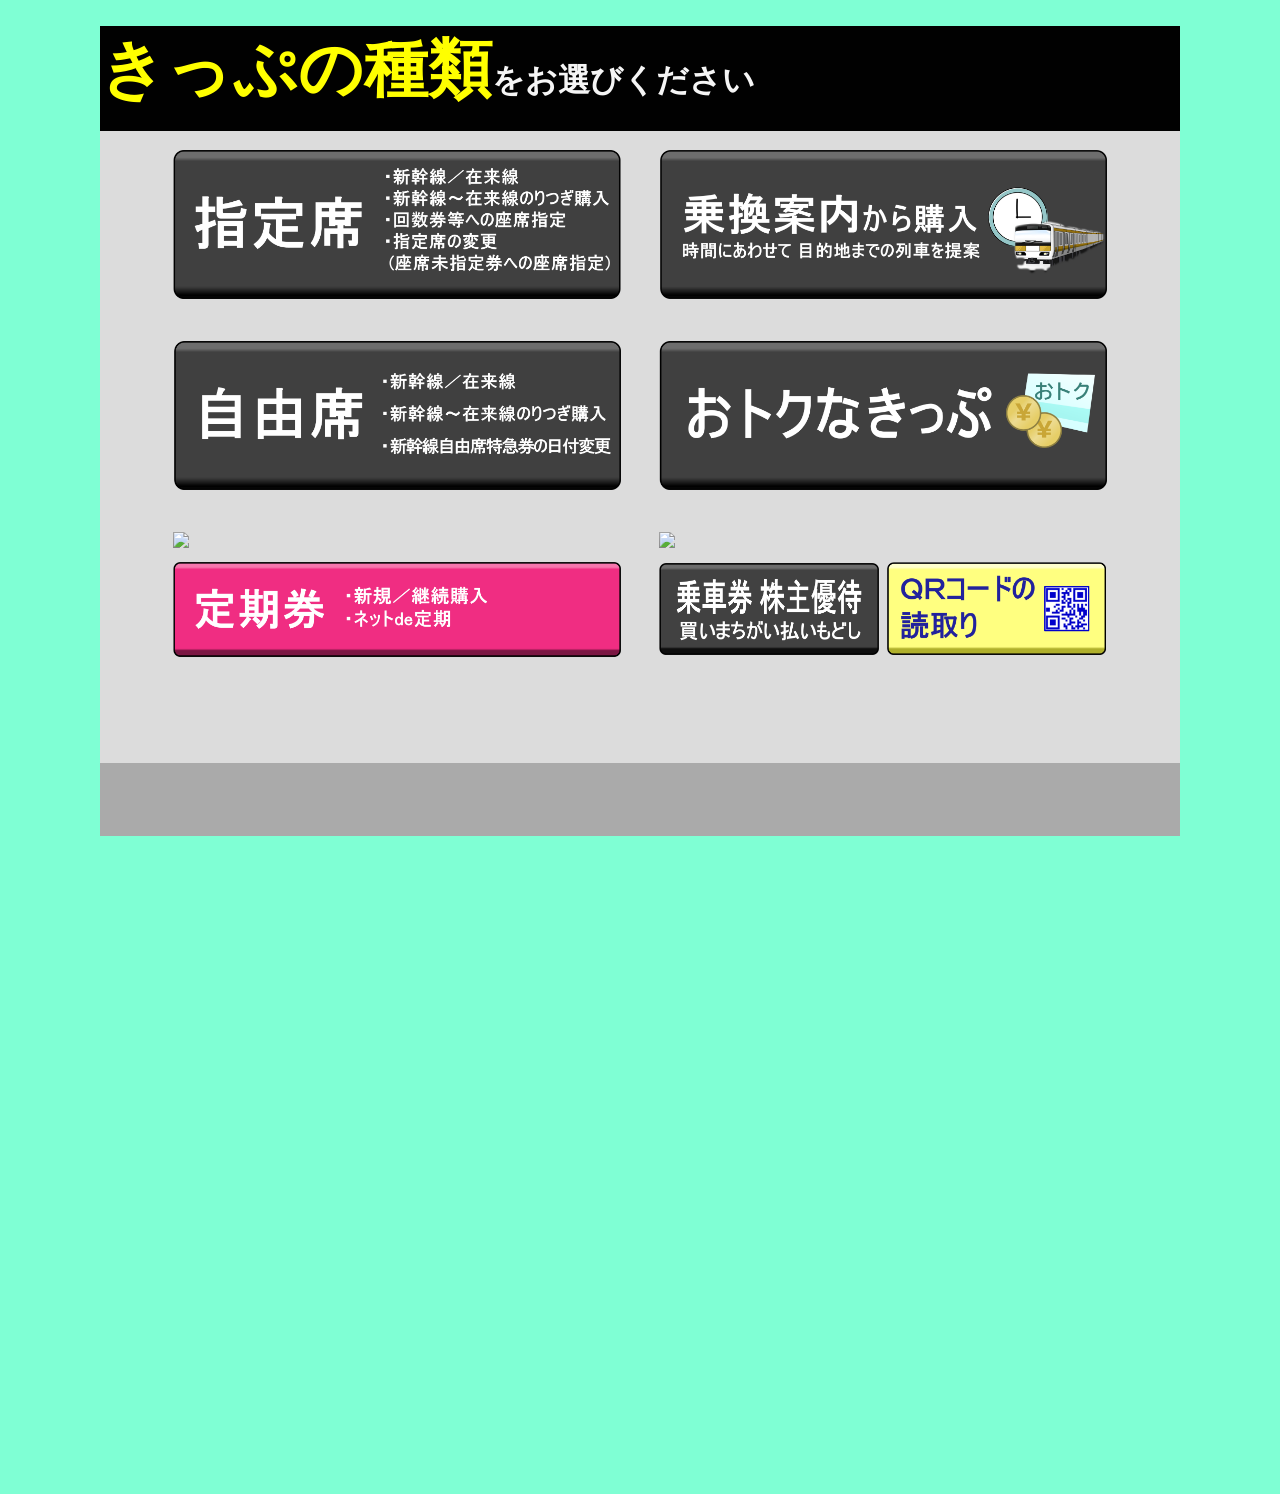
==== index.html @ 3fd07e2d "Add files via upload" ====
<!DOCTYPE html>
<html lang="en">
<head>
    <meta charset="UTF-8">
    <meta name="viewport" content="width=device-width, initial-scale=1.0">
    <title>TOROpassの発売機</title>
    <script src="/script.js"></script>
    <link rel="stylesheet" href="/style.css">
</head>
<body>
    <div class="display" id="disp">
        <div class="title">
            <div class="text">
                <h1><span>きっぷの種類</span>をお選びください</h1>
            </div>
        </div>
        <div class="main">
        <div class="select">
            <div class="sctbox_x">
                <a href="/"><img src="/images/top_reserved.png"></a>
            </div>
            <div class="sctbox_x">
                <a href="/transfar.html"><img src="/images/top_transfarsearch.png"></a>
            </div>
            <div class="sctbox_x">
                <a href=""><img src="/images/top_nonreserved.png"></a>
            </div>
            <div class="sctbox_x">
                <a href="/greatvalue/greatvalue.html"><img src="/images/top_greatvalue.png"></a>
            </div>
            <div class="sctbox_y">
                <a href=""><img src="/images/top_internetreserve.png"></a>
            </div>
            <div class="sctbox_y">
                <a href=""><img src="/images/top_otonaclub.png"></a>
            </div>
            <div class="sctbox_y">
                <a href="/commuter/passtype.html"><img src="/images/top_commuterpass.png" style="margin-top: -4%;"></a>
            </div>
            <div class="sctbox_z">
                <a href=""><img src="/images/top_payback.png" style="margin-top: -4%;"></a>
                <a href=""><img src="/images/top_scanQR.png" style="margin-top: -4%; margin-left: 1%;"></a>
            </div>
        </div>
        </div>
        <div class="under">
        </div>
    </div>
</body>
</html>
---- style.css ----
body{
    margin: 0px;
    padding: 0px;
    height: 100vh;
    width: 100%;
    background-color: aquamarine;
    color: whitesmoke;
    font-family: 'Segoe UI', Tahoma, Geneva, Verdana, sans-serif;
    font-size: 15px;
    white-space: nowrap;
	text-overflow: ellipsis;
	overflow: hidden;
}
h1{
    margin:auto;
}
img{
    margin: auto;
}
.display{
    margin:auto;
    margin-top: 2%;
    max-height: 90%;
    aspect-ratio: 4/3; 
}

.text{
    font-size: clamp(5pt,1.8vw,12pt);
}
.text h2{
    margin: 0;
}
.title{
    background-color: rgb(1,1,1);
    height: 13%;
    font-size: 1rem;
}

.title span{
    color: yellow;
    font-size: 5vw;
    font-style: bold;
}

.main{
    background-color: rgb(220,220,220);
    position: relative;
    height: 78%;
}

.select{
    height: auto;
    display: flex;
    flex-wrap: wrap;
    width: 90%;
    margin:auto;
}
.select2{
    height: auto;
    display: flex;
    flex-wrap: wrap;
    width: 90%;
    margin:auto;
    position: absolute;
    top: 50%;
    left: 50%;
    transform: translate(-50%, -50%);
}
.select3{
    height: auto;
    flex-wrap: wrap;
    width: 90%;
    margin-left:22.5%;
    position: absolute;
    top: 50%;
    left: 50%;
    transform: translate(-50%, -50%);
}
.pagecontrol{
    height: 10%;
    text-align: center;
    flex-wrap: wrap;
    width: 100%;
}
.pagecontrol img{
    height: 100%;
    margin: 0;
    margin-left:2%;
    margin-right:2%;
}
.sctbox_a{
    height: 5%;
    margin: .16%;
    width: 33%;
}
.sctbox_a img{
    width: 100%;
    margin: 0;
}
.sctbox_b {
    height: 20%;
    aspect-ratio: 10/3;
    background-color: rgb(65,65,65);
    border-radius: 10px;
    margin:2%;
    border: 3px solid black;
    font-size: 1.7em;
}

.sctbox_b#home_reserve{
    background-color: blue;
    font-size: 1em;
}

.sctbox_b#home_search{
    font-size: 1em;
}

.sctbox_b h1{
    text-align: left;
}

.sctbox_c{
    height: 10%;
    aspect-ratio: 20/3;
    background-color: rgb(65,65,65);
    border-radius: 10px;
    border: 3px solid black;
    font-size: .9em;
    margin:2%;
    text-align: center;
}
.sctbox_c#home_commuter{
    background-color: magenta;
}
.sctbox_x{
    height: 10%;
    aspect-ratio: 10/3;
    margin:2%;
    width: 46%;
}
.sctbox_x img{
    width: 100%;
    margin: 0;
}
.sctbox_y{
    height: 5%;
    margin:2%;
    margin-bottom: 1%;
    width: 46%;
}
.sctbox_y img{
    width: 100%;
    margin: 0;
}
.sctbox_z{
    height: 15%;
    aspect-ratio: 5/10;
    margin:2%;
    width: 46%;
}
.sctbox_z img{
    height: auto;
    width: 49%;
    margin: 0;
}
.under{
    background-color: rgb(170,170,170);
    height: 9%;
}
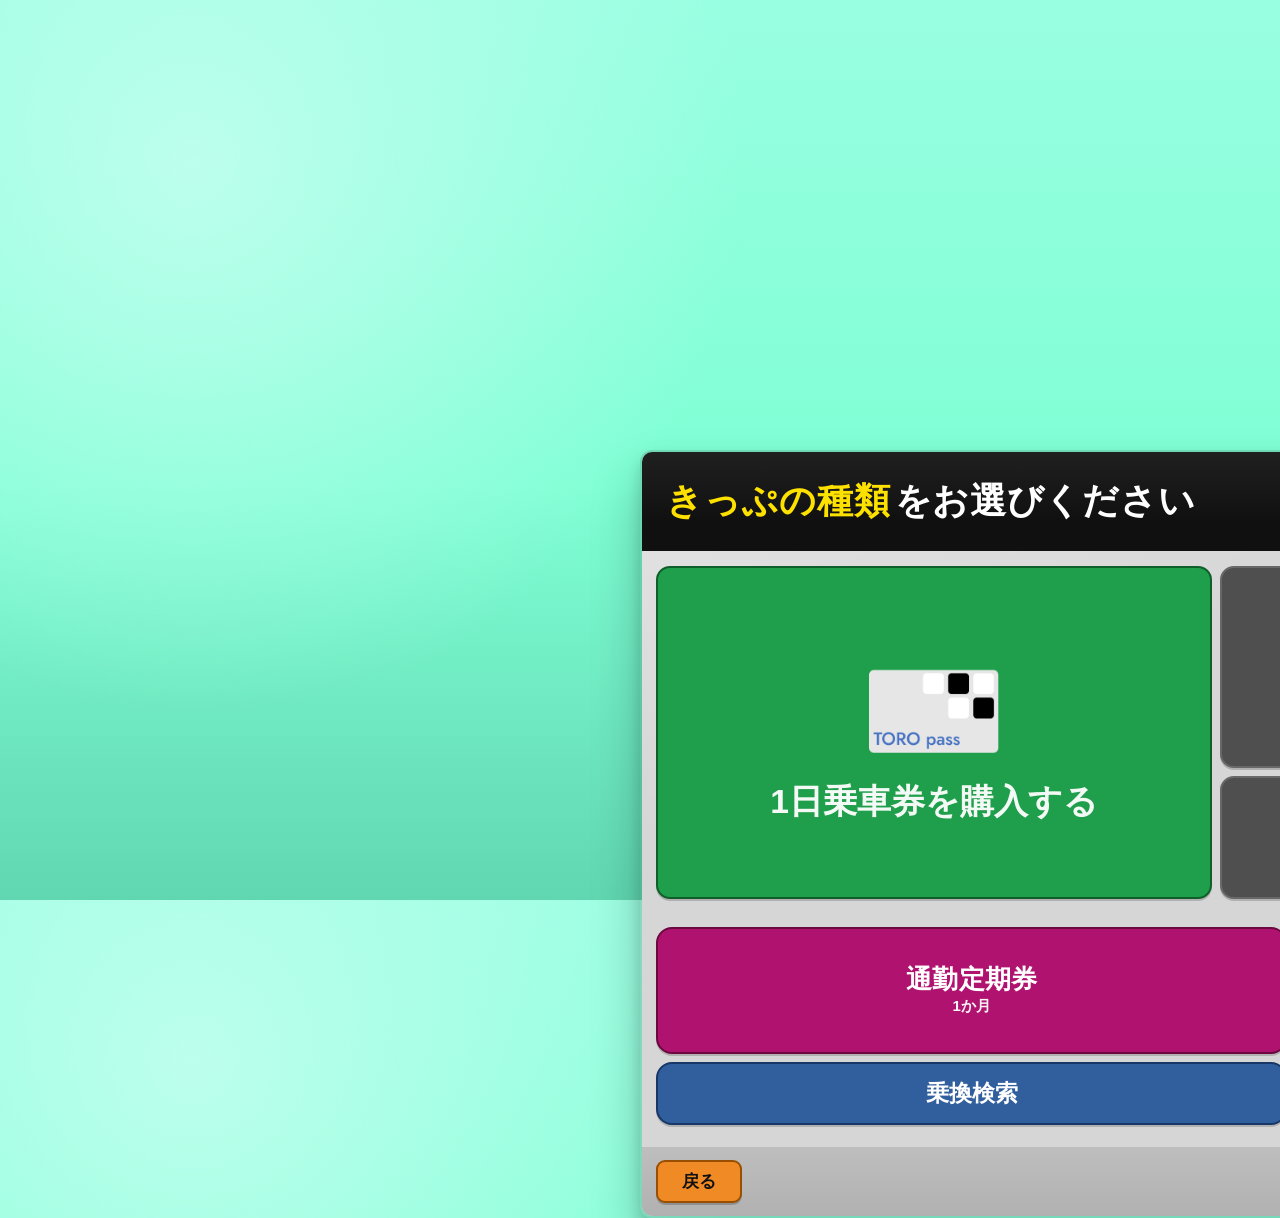
==== commit 0e7886b1: "UIリニューアル" ====
--- a/index.html
+++ b/index.html
@@ -1,50 +1,1068 @@
 <!DOCTYPE html>
-<html lang="en">
+<html lang="ja">
 <head>
-    <meta charset="UTF-8">
-    <meta name="viewport" content="width=device-width, initial-scale=1.0">
-    <title>TOROpassの発売機</title>
-    <script src="/script.js"></script>
-    <link rel="stylesheet" href="/style.css">
+<meta charset="UTF-8">
+<meta name="viewport" content="width=device-width, initial-scale=1.0">
+<title>TOROpassの券売機</title>
+
+<style>
+:root {
+    --bg-top: #99ffe1;
+    --bg-mid: #7fffd4;
+    --bg-bottom: #61d7b1;
+    --machine-shadow: rgba(13, 46, 37, 0.28);
+    --header-main: #101010;
+    --panel-main: #d6d6d6;
+    --panel-sub: #b1b1b1;
+    --accent: #ffe100;
+    --btn-main: #4f4f4f;
+    --btn-hover: #646464;
+    --btn-border: #1a1a1a;
+}
+
+* {
+    box-sizing: border-box;
+    font-family: "Yu Gothic UI", "Meiryo", sans-serif;
+}
+
+body {
+    margin: 0;
+    min-height: 100vh;
+    display: flex;
+    align-items: center;
+    justify-content: center;
+    --ui-scale: min(1, calc((100vw - 8px) / 1024px), calc((100dvh - 8px) / 768px));
+    padding: 0;
+    overflow: hidden;
+    background:
+        radial-gradient(circle at 15% 18%, #bcffec 0%, transparent 42%),
+        linear-gradient(180deg, var(--bg-top) 0%, var(--bg-mid) 54%, var(--bg-bottom) 100%);
+    color: #f5f5f5;
+}
+
+.screen-scaler {
+    width: calc(1024px * var(--ui-scale));
+    height: calc(768px * var(--ui-scale));
+    position: relative;
+}
+
+/* 券売機の表示領域 */
+.display {
+    width: 1024px;
+    height: 768px;
+    position: absolute;
+    left: 0;
+    top: 0;
+    display: flex;
+    flex-direction: column;
+    container-type: size;
+    transform: scale(var(--ui-scale));
+    transform-origin: top left;
+    border-radius: 12px;
+    overflow: hidden;
+    border: 2px solid rgba(0, 0, 0, 0.15);
+    box-shadow:
+        0 28px 48px var(--machine-shadow),
+        0 8px 14px rgba(0, 0, 0, 0.14);
+}
+
+/* ヘッダ */
+.header {
+    background: linear-gradient(180deg, #202020 0%, var(--header-main) 70%);
+    color: #fff;
+    padding: 16px 24px;
+    min-height: 13%;
+    display: flex;
+    align-items: center;
+}
+
+.header h1 {
+    margin: 0;
+    font-size: clamp(28px, 3.5cqw, 50px);
+    font-weight: 900;
+    letter-spacing: 0.02em;
+    text-wrap: balance;
+}
+
+.header h1 span {
+    color: var(--accent);
+    margin-right: 0.12em;
+}
+
+/* メイン */
+.main {
+    flex: 1;
+    background:
+        linear-gradient(160deg, rgba(255, 255, 255, 0.26) 0%, transparent 30%),
+        var(--panel-main);
+    padding: clamp(10px, 1.4cqw, 18px);
+    color: #fff;
+    overflow: auto;
+}
+
+.main.type-screen {
+    overflow: hidden;
+}
+
+/* ボタン */
+.btn {
+    background: var(--btn-main);
+    border: 2px solid #686868;
+    border-radius: 14px;
+    color: #fff;
+    padding: clamp(10px, 1.1cqw, 16px) clamp(10px, 1.2cqw, 16px);
+    margin-bottom: 10px;
+    font-size: clamp(20px, 2.2cqw, 34px);
+    font-weight: 700;
+    text-align: left;
+    cursor: pointer;
+    width: 100%;
+    box-shadow: 0 2px 0 rgba(0, 0, 0, 0.18);
+    transition: transform 120ms ease, box-shadow 120ms ease, background 120ms ease;
+}
+
+.btn:hover {
+    background: var(--btn-hover);
+    transform: translateY(-1px);
+}
+
+.btn:active {
+    background: #3f3f3f;
+    transform: translateY(3px);
+    box-shadow: 0 2px 0 rgba(0, 0, 0, 0.25);
+}
+
+/* グリッド */
+.grid {
+    display: grid;
+    grid-template-columns: 1fr 1fr;
+    gap: 14px;
+    align-items: stretch;
+}
+
+.grid .btn {
+    margin-bottom: 0;
+    min-height: clamp(56px, 7.6cqw, 110px);
+    display: flex;
+    align-items: center;
+}
+
+.blank-slot {
+    min-height: clamp(56px, 7.6cqw, 110px);
+    border: none;
+    background: transparent;
+    box-shadow: none;
+}
+
+.company-layout {
+    min-height: 100%;
+    display: grid;
+    grid-template-rows: 1fr auto;
+    gap: 12px;
+}
+
+.company-nav {
+    display: flex;
+    justify-content: center;
+    align-items: center;
+    gap: 12px;
+}
+
+.company-page {
+    color: #111;
+}
+
+.type-layout {
+    height: 100%;
+    min-height: 0;
+    display: grid;
+    grid-template-columns: minmax(0, 1.3fr) minmax(0, 1fr);
+    grid-template-rows: minmax(0, 1.08fr) minmax(0, 0.66fr) minmax(0, 0.06fr) minmax(0, 1.06fr);
+    gap: 8px;
+}
+
+.type-screen-wrap {
+    height: 100%;
+    min-height: 0;
+    display: grid;
+    grid-template-rows: 1fr auto;
+    gap: 8px;
+}
+
+.type-btn {
+    margin-bottom: 0;
+    height: 100%;
+    display: flex;
+    flex-direction: column;
+    align-items: center;
+    justify-content: center;
+    text-align: center;
+    line-height: 1.1;
+    white-space: nowrap;
+    padding: 10px 10px;
+    font-size: clamp(23px, 2.4cqw, 36px);
+}
+
+.type-btn .lead {
+    display: block;
+    font-weight: 900;
+    letter-spacing: 0.01em;
+    width: fit-content;
+    max-width: 50%;
+    margin-left: auto;
+    margin-right: auto;
+    white-space: nowrap;
+}
+
+.type-btn .sub {
+    display: block;
+    margin-top: 4px;
+    font-weight: 700;
+    opacity: 0.95;
+    width: fit-content;
+    max-width: 50%;
+    margin-left: auto;
+    margin-right: auto;
+    white-space: nowrap;
+}
+
+.type-main {
+    grid-column: 1 / 2;
+    grid-row: 1 / 3;
+    padding: 12px 14px;
+    flex-direction: column;
+    gap: 8px;
+    background: #1f9f4b;
+    border-color: #0f5f2a;
+}
+
+.type-main .lead {
+    display: block;
+    width: clamp(110px, 12.8cqw, 180px);
+    height: auto;
+    margin: 0;
+    flex-shrink: 0;
+}
+
+.type-main .sub {
+    width: 100%;
+    max-width: none;
+    font-size: clamp(26px, 3.3cqw, 48px);
+    margin-top: 0;
+    margin-left: 0;
+    margin-right: 0;
+    text-align: center;
+    line-height: 1.08;
+}
+
+.type-main:hover {
+    background: #25b756;
+}
+
+.type-main:active {
+    background: #1a8d42;
+}
+
+.type-toro-day {
+    grid-column: 2 / 3;
+    grid-row: 1 / 2;
+}
+
+.type-toro-day .lead {
+    font-size: clamp(22px, 2.55cqw, 39px);
+    line-height: 1.1;
+}
+
+.type-toro-day .sub {
+    font-size: clamp(17px, 1.8cqw, 25px);
+}
+
+.type-tohoku .lead {
+    width: 100%;
+    max-width: none;
+    margin-left: 0;
+    margin-right: 0;
+    text-align: center;
+    font-size: clamp(22px, 2.45cqw, 37px);
+    line-height: 1.1;
+}
+
+.type-tohoku .sub {
+    width: 100%;
+    max-width: none;
+    margin-left: 0;
+    margin-right: 0;
+    text-align: center;
+    font-size: clamp(17px, 1.8cqw, 25px);
+}
+
+.type-tohoku {
+    grid-column: 2 / 3;
+    grid-row: 2 / 3;
+}
+
+.type-gap {
+    grid-column: 1 / 3;
+    grid-row: 3 / 4;
+}
+
+.type-bottom {
+    grid-column: 1 / 3;
+    grid-row: 4 / 5;
+    display: grid;
+    grid-template-columns: 1.8fr 1fr;
+    gap: 10px;
+}
+
+.type-bottom-col {
+    display: grid;
+    grid-template-rows: minmax(0, 2fr) minmax(0, 1fr);
+    gap: 8px;
+}
+
+.type-bottom-col > .btn {
+    margin-bottom: 0;
+    height: 100%;
+}
+
+.type-commuter {
+    font-size: clamp(17px, 1.25vw, 22px);
+    background: #b0136f;
+    border-color: #6a083f;
+}
+
+.type-commuter .lead {
+    font-size: clamp(22px, 2.55cqw, 39px);
+}
+
+.type-commuter .sub {
+    font-size: clamp(15px, 1.45cqw, 21px);
+}
+
+.type-commuter:hover {
+    background: #c21879;
+}
+
+.type-commuter:active {
+    background: #970f5f;
+}
+
+.type-toro-allline {
+    font-size: clamp(14px, 0.95vw, 17px);
+    background: #c92f2f;
+    border-color: #781515;
+}
+
+.type-toro-allline .lead {
+    font-size: clamp(20px, 2.1cqw, 32px);
+}
+
+.type-toro-allline .sub {
+    width: 100%;
+    max-width: none;
+    margin-left: 0;
+    margin-right: 0;
+    text-align: center;
+    font-size: clamp(15px, 1.45cqw, 21px);
+}
+
+.type-toro-allline:hover {
+    background: #d83a3a;
+}
+
+.type-toro-allline:active {
+    background: #ad2525;
+}
+
+.type-feature,
+.type-secondary,
+.type-bottom .btn {
+    border-radius: 16px;
+}
+
+.wallet-btn {
+    display: inline-flex;
+    justify-content: center;
+    align-items: center;
+    gap: 10px;
+    width: 100%;
+    margin: 0 auto;
+    text-decoration: none;
+    text-align: center;
+    font-size: clamp(18px, 2cqw, 30px);
+    font-weight: 800;
+    background: #315f9d;
+    border-color: #173867;
+}
+
+.type-sub-link {
+    min-height: 0;
+    height: 100%;
+    padding: clamp(6px, 0.8cqh, 9px) 8px;
+    margin: 0;
+    display: inline-flex;
+    align-items: center;
+    justify-content: center;
+    text-align: center;
+    font-size: clamp(20px, 2.25cqw, 33px);
+    font-weight: 800;
+    line-height: 1.15;
+}
+
+.wallet-btn img {
+    width: clamp(22px, 1.45vw, 28px);
+    height: auto;
+    flex-shrink: 0;
+}
+
+.wallet-btn:hover {
+    background: #3d70b5;
+}
+
+.type-feature {
+    background: linear-gradient(180deg, #545454 0%, #424242 100%);
+}
+
+.type-secondary {
+    background: linear-gradient(180deg, #5b5b5b 0%, #4a4a4a 100%);
+}
+
+/* フッター */
+.footer {
+    background: linear-gradient(180deg, #bebebe 0%, var(--panel-sub) 100%);
+    color: #111;
+    padding: 10px 14px;
+    display: flex;
+    justify-content: space-between;
+    align-items: center;
+    gap: 10px;
+    min-height: 9%;
+}
+
+.ctrl-btn {
+    background: #efefef;
+    border: 2px solid #454545;
+    border-radius: 9px;
+    min-height: 42px;
+    min-width: 92px;
+    padding: 8px 12px;
+    font-size: clamp(17px, 1.65cqw, 24px);
+    font-weight: 700;
+    cursor: pointer;
+    box-shadow: 0 2px 0 rgba(0, 0, 0, 0.2);
+}
+
+.back-btn {
+    background: #f08a24;
+    border-color: #9a4f00;
+    color: #111;
+    min-width: 86px;
+}
+
+.back-btn:hover {
+    background: #ff9a33;
+}
+
+.exit-btn {
+    background: #de3b3b;
+    border-color: #8f1616;
+    color: #fff;
+    min-width: 86px;
+}
+
+.exit-btn:hover {
+    background: #f14b4b;
+}
+
+.ctrl-btn:disabled {
+    opacity: 0.4;
+    cursor: default;
+}
+
+.footer-left,
+.footer-right {
+    display: flex;
+    align-items: center;
+    gap: 10px;
+}
+
+/* ページ表示 */
+.page {
+    font-size: clamp(17px, 1.8cqw, 27px);
+    font-weight: 700;
+    align-self: center;
+    background: rgba(255, 255, 255, 0.5);
+    border: 2px solid rgba(0, 0, 0, 0.2);
+    border-radius: 999px;
+    padding: 4px 14px;
+    min-width: 88px;
+    text-align: center;
+}
+
+/* 説明 */
+.desc {
+    background: #f1f1f1;
+    color: #111;
+    border: 2px solid rgba(0, 0, 0, 0.2);
+    border-radius: 14px;
+    padding: clamp(16px, 1.8vw, 24px);
+    font-size: clamp(20px, 2.1cqw, 30px);
+    line-height: 1.75;
+}
+
+.confirm-layout {
+    display: grid;
+    gap: 14px;
+}
+
+.confirm-card {
+    background: #f4f4f4;
+    color: #111;
+    border: 2px solid rgba(0, 0, 0, 0.2);
+    border-radius: 14px;
+    padding: clamp(14px, 1.6vw, 22px);
+}
+
+.confirm-card.notice {
+    background: #f8f8f8;
+    border-color: rgba(0, 0, 0, 0.14);
+}
+
+.confirm-title {
+    margin: 0 0 10px;
+    font-size: clamp(24px, 2.8cqw, 40px);
+    font-weight: 900;
+    letter-spacing: 0.02em;
+}
+
+.confirm-row {
+    margin: 6px 0;
+    font-size: clamp(20px, 2.2cqw, 33px);
+    line-height: 1.5;
+    font-weight: 600;
+}
+
+.confirm-label {
+    display: inline-block;
+    min-width: 5.5em;
+    font-weight: 800;
+}
+
+.notice-list {
+    margin: 0;
+    padding-left: 1.2em;
+}
+
+.notice-list li {
+    font-size: clamp(19px, 2cqw, 30px);
+    font-weight: 700;
+    line-height: 1.6;
+}
+
+.buy-btn {
+    background: #1f9f4b;
+    border-color: #0f5f2a;
+    color: #fff;
+    text-align: center;
+    width: min(100%, 360px);
+    margin: 6px auto 0;
+    padding: 16px 18px;
+    font-size: clamp(24px, 2.7cqw, 40px);
+    box-shadow: 0 3px 0 rgba(0, 0, 0, 0.2);
+}
+
+.buy-btn:hover {
+    background: #25b756;
+}
+
+.buy-btn:active {
+    background: #1a8d42;
+}
+
+.done-layout {
+    display: grid;
+    gap: 14px;
+}
+
+.done-status {
+    background: #e9fff1;
+    color: #0d4f26;
+    border: 2px solid #8ed1a7;
+    border-radius: 14px;
+    padding: 14px 16px;
+}
+
+.done-status-title {
+    margin: 0;
+    font-size: clamp(24px, 2.9cqw, 43px);
+    font-weight: 900;
+}
+
+.done-status-sub {
+    margin: 6px 0 0;
+    font-size: clamp(18px, 2cqw, 30px);
+    font-weight: 700;
+}
+
+.done-summary {
+    background: #f5f5f5;
+    color: #111;
+    border: 2px solid rgba(0, 0, 0, 0.18);
+    border-radius: 14px;
+    padding: 12px 16px;
+}
+
+.done-summary p {
+    margin: 6px 0;
+    font-size: clamp(18px, 2cqw, 30px);
+    font-weight: 700;
+}
+
+.done-help {
+    color: #111;
+    font-size: clamp(18px, 2.1cqw, 31px);
+    font-weight: 700;
+    margin: 0;
+}
+
+.copy-btn {
+    width: min(100%, 220px);
+    margin: 2px auto 0;
+    padding: 12px 14px;
+    font-size: clamp(20px, 2.3cqw, 34px);
+    text-align: center;
+    background: #2a7ecb;
+    border-color: #15538c;
+}
+
+.copy-btn:hover {
+    background: #338edf;
+}
+
+.copy-btn:active {
+    background: #216fb4;
+}
+
+/* コード */
+.code {
+    background: #000;
+    color: #e8e8e8;
+    border-radius: 14px;
+    padding: 18px;
+    font-size: clamp(17px, 1.9cqw, 28px);
+    font-family: monospace;
+    margin-top: 20px;
+    overflow-wrap: anywhere;
+}
+
+</style>
 </head>
+
 <body>
-    <div class="display" id="disp">
-        <div class="title">
-            <div class="text">
-                <h1><span>きっぷの種類</span>をお選びください</h1>
+
+<div class="screen-scaler">
+<div class="display">
+    <div class="header"><h1 id="title"><span>きっぷの種類</span>をお選びください</h1></div>
+    <div class="main" id="app"></div>
+
+    <div class="footer">
+        <div class="footer-left">
+            <button class="ctrl-btn back-btn" id="footerPrimaryBtn" onclick="back()">戻る</button>
+        </div>
+
+        <div></div>
+
+        <div class="footer-right"></div>
+    </div>
+</div>
+</div>
+
+<script>
+
+// ===== データ =====
+let companies = [];
+let companyFare = {};
+let additionalNotices = [];
+let companyAdditionalNotices = {};
+let dataUnavailable = false;
+
+function applyCompanyData(data) {
+    companies = data
+        .filter(item => item.selectable !== false)
+        .map(item => [item.code, item.name]);
+
+    companyFare = {};
+    data.forEach(item => {
+        companyFare[item.code] = item.fare;
+    });
+}
+
+async function loadCompanyData() {
+    try {
+        const res = await fetch("./companies-fares.json", { cache: "no-store" });
+        if (!res.ok) {
+            throw new Error("Failed to load companies-fares.json");
+        }
+
+        const payload = await res.json();
+        if (!payload || !Array.isArray(payload.companies)) {
+            throw new Error("Invalid companies data format");
+        }
+
+        applyCompanyData(payload.companies);
+        if (companies.length === 0) {
+            throw new Error("No selectable companies");
+        }
+
+        if (Array.isArray(payload.additionalNotices)) {
+            additionalNotices = payload.additionalNotices.filter(item => typeof item === "string" && item.trim() !== "");
+        } else {
+            additionalNotices = [];
+        }
+
+        if (payload.companyAdditionalNotices && typeof payload.companyAdditionalNotices === "object") {
+            companyAdditionalNotices = {};
+            Object.keys(payload.companyAdditionalNotices).forEach(code => {
+                const list = payload.companyAdditionalNotices[code];
+                if (Array.isArray(list)) {
+                    companyAdditionalNotices[code] = list.filter(item => typeof item === "string" && item.trim() !== "");
+                }
+            });
+        } else {
+            companyAdditionalNotices = {};
+        }
+
+        dataUnavailable = false;
+    } catch (_) {
+        companies = [];
+        companyFare = {};
+        additionalNotices = [];
+        companyAdditionalNotices = {};
+        dataUnavailable = true;
+    }
+}
+
+// ===== 状態 =====
+let state = "type";
+let history = [];
+
+let selected = { type:null, company:null };
+let page = 0;
+
+// ===== 描画 =====
+function render() {
+    const app = document.getElementById("app");
+    const main = app.parentElement;
+    const footerPrimaryBtn = document.getElementById("footerPrimaryBtn");
+
+    app.innerHTML = "";
+    main.classList.toggle("type-screen", state === "type");
+
+    if (dataUnavailable) {
+        title("現在利用できません", "");
+        footerPrimaryBtn.classList.remove("exit-btn");
+        footerPrimaryBtn.classList.add("back-btn");
+        footerPrimaryBtn.textContent = "戻る";
+        footerPrimaryBtn.onclick = back;
+        footerPrimaryBtn.disabled = true;
+        app.innerHTML = `
+            <div class="desc">
+                データの取得に失敗しました。<br>
+                しばらくしてからもう一度お試しください。
             </div>
+        `;
+        return;
+    }
+
+    footerPrimaryBtn.disabled = false;
+
+    if (state === "done") {
+        footerPrimaryBtn.classList.remove("back-btn");
+        footerPrimaryBtn.classList.add("exit-btn");
+        footerPrimaryBtn.textContent = "終了";
+        footerPrimaryBtn.onclick = endFlow;
+    } else {
+        footerPrimaryBtn.classList.remove("exit-btn");
+        footerPrimaryBtn.classList.add("back-btn");
+        footerPrimaryBtn.textContent = "戻る";
+        footerPrimaryBtn.onclick = back;
+    }
+
+    if (state === "type") {
+        title("きっぷの種類", "をお選びください");
+        page = 0;
+
+        app.innerHTML = `
+            <div class="type-screen-wrap">
+                <div class="type-layout">
+                    <button class="btn type-btn type-main" onclick="selectType(4)" type="button"><img class="lead" src="images/toropass.png" alt="1日乗車券"><span class="sub">1日乗車券を購入する</span></button>
+                    <button class="btn type-btn type-toro-day" onclick="selectPreset(4, '99')" type="button"><span class="lead">TORO 1dayパス</span><span class="sub">TOROの鉄道 全部乗り放題</span></button>
+                    <button class="btn type-btn type-tohoku" onclick="selectPreset(4, '12')" type="button"><span class="lead">TOHOKU FREE PASS</span><span class="sub">東北エリア乗り放題</span></button>
+                    <div class="type-gap" aria-hidden="true"></div>
+                    <div class="type-bottom">
+                        <div class="type-bottom-col">
+                            <button class="btn type-btn type-commuter" onclick="selectType(2)" type="button"><span class="lead">通勤定期券</span><span class="sub">1か月</span></button>
+                            <a class="btn wallet-btn type-sub-link" href="https://toro-server.github.io/toroapp_transfar/">乗換検索</a>
+                        </div>
+                        <div class="type-bottom-col">
+                            <button class="btn type-btn type-toro-allline" onclick="selectPreset(1, '99')" type="button"><span class="lead">TORO全線定期</span><span class="sub">1か月</span></button>
+                            <a class="btn wallet-btn type-sub-link" href="https://toro-server.github.io/TOROpass-Wallet/">残高・定期券情報確認</a>
+                        </div>
+                    </div>
+                </div>
+            </div>
+        `;
+    }
+
+    else if (state === "company") {
+        title("利用する会社", "をお選びください");
+
+        const perPage = 8;
+        const maxPage = Math.ceil(companies.length / perPage);
+
+        const start = page * perPage;
+        const list = companies.slice(start, start + perPage);
+        const slots = [...list];
+        while (slots.length < perPage) {
+            slots.push(null);
+        }
+
+        let html = `<div class="grid">`;
+        slots.forEach(c => {
+            if (c) {
+                html += `<div class="btn" onclick="selectCompany('${c[0]}')">${c[1]}</div>`;
+            } else {
+                html += `<div class="blank-slot" aria-hidden="true"></div>`;
+            }
+        });
+        html += `</div>`;
+
+        app.innerHTML = `
+            <div class="company-layout">
+                ${html}
+                <div class="company-nav">
+                    <button class="ctrl-btn" id="companyPrev" onclick="prevPage()">← 前へ</button>
+                    <div class="page company-page">${page + 1} / ${maxPage}</div>
+                    <button class="ctrl-btn" id="companyNext" onclick="nextPage()">次へ →</button>
+                </div>
+            </div>
+        `;
+
+        const prevBtn = document.getElementById("companyPrev");
+        const nextBtn = document.getElementById("companyNext");
+        prevBtn.disabled = page === 0;
+        nextBtn.disabled = page >= maxPage - 1;
+    }
+
+    else if (state === "confirm") {
+        title("ご購入内容", "をご確認ください");
+
+        const companyName = getCompanyName(selected.company);
+        const fare = getFare(selected.type, selected.company);
+        const expiry = buildExpiry(selected.type);
+        const expiryText = getExpiryLabel(selected.type, expiry);
+        const companyNotices = companyAdditionalNotices[selected.company] || [];
+        const combinedNotices = [...additionalNotices, ...companyNotices];
+        const noticesHtml = combinedNotices.map(item => `<li>${item}</li>`).join("");
+
+        app.innerHTML = `
+        <div class="confirm-layout">
+        <div class="confirm-card">
+            <h2 class="confirm-title">購入内容</h2>
+            <p class="confirm-row"><span class="confirm-label">券種</span>${typeName()}</p>
+            <p class="confirm-row"><span class="confirm-label">区間</span>${companyName}全線</p>
+            <p class="confirm-row"><span class="confirm-label">料金</span>${fare}トロポ</p>
+            <p class="confirm-row"><span class="confirm-label">有効期限</span>${expiryText}</p>
         </div>
-        <div class="main">
-        <div class="select">
-            <div class="sctbox_x">
-                <a href="/"><img src="/images/top_reserved.png"></a>
+
+        <div class="confirm-card notice">
+            <h2 class="confirm-title">ご注意</h2>
+            <ul class="notice-list">
+                ${noticesHtml}
+            </ul>
+        </div>
+
+        <button class="btn buy-btn" onclick="finish()" type="button">購入する</button>
+        </div>
+        `;
+    }
+
+    else if (state === "done") {
+        title("発行完了", "しました");
+
+        const companyName = getCompanyName(selected.company);
+        const fare = getFare(selected.type, selected.company);
+        const expiry = buildExpiry(selected.type);
+        const expiryText = getExpiryLabel(selected.type, expiry);
+        const code = `/writecard ${selected.type}-${selected.company}-${fare}-${expiry}`;
+
+        app.innerHTML = `
+        <div class="done-layout">
+            <div class="done-status">
+                <h2 class="done-status-title">発行が完了しました</h2>
+                <p class="done-status-sub">下のコマンドを貼り付けてカードを書き込んでください。</p>
             </div>
-            <div class="sctbox_x">
-                <a href="/transfar.html"><img src="/images/top_transfarsearch.png"></a>
+
+            <div class="done-summary">
+                <p>券種: ${typeName()}</p>
+                <p>区間: ${companyName}全線</p>
+                <p>料金: ${fare}トロポ</p>
+                <p>有効期限: ${expiryText}</p>
             </div>
-            <div class="sctbox_x">
-                <a href=""><img src="/images/top_nonreserved.png"></a>
-            </div>
-            <div class="sctbox_x">
-                <a href="/greatvalue/greatvalue.html"><img src="/images/top_greatvalue.png"></a>
-            </div>
-            <div class="sctbox_y">
-                <a href=""><img src="/images/top_internetreserve.png"></a>
-            </div>
-            <div class="sctbox_y">
-                <a href=""><img src="/images/top_otonaclub.png"></a>
-            </div>
-            <div class="sctbox_y">
-                <a href="/commuter/passtype.html"><img src="/images/top_commuterpass.png" style="margin-top: -4%;"></a>
-            </div>
-            <div class="sctbox_z">
-                <a href=""><img src="/images/top_payback.png" style="margin-top: -4%;"></a>
-                <a href=""><img src="/images/top_scanQR.png" style="margin-top: -4%; margin-left: 1%;"></a>
-            </div>
+
+            <p class="done-help">発行コマンド</p>
+            <div class="code">${code}</div>
+            <button class="btn copy-btn" onclick="copy('${code}')" type="button">コピー</button>
         </div>
-        </div>
-        <div class="under">
-        </div>
-    </div>
+        `;
+    }
+}
+
+// ===== 操作 =====
+function selectType(t) {
+    history.push({state, page});
+
+    selected.type = t;
+
+    if (t == 1) {
+        selected.company = "99";
+        state = "confirm";
+    } else {
+        state = "company";
+        page = 0;
+    }
+
+    render();
+}
+
+function selectPreset(t, c) {
+    history.push({state, page});
+    selected.type = t;
+    selected.company = c;
+    state = "confirm";
+    render();
+}
+
+function selectCompany(c) {
+    history.push({state, page});
+    selected.company = c;
+    state = "confirm";
+    render();
+}
+
+// ===== ページ移動（ここ分離が重要）=====
+function nextPage() {
+    if (state !== "company") return;
+
+    const max = Math.ceil(companies.length / 8);
+    if (page < max - 1) {
+        page++;
+        render();
+    }
+}
+
+function prevPage() {
+    if (state !== "company") return;
+
+    if (page > 0) {
+        page--;
+        render();
+    }
+}
+
+// ===== 戻る（ページ優先）=====
+function back() {
+    if (history.length === 0) return;
+
+    const prev = history.pop();
+    state = prev.state;
+    page = prev.page;
+
+    render();
+}
+
+function finish() {
+    history.push({state, page});
+    state = "done";
+    render();
+}
+
+function endFlow() {
+    state = "type";
+    history = [];
+    selected = { type:null, company:null };
+    page = 0;
+    render();
+}
+
+// ===== 補助 =====
+function title(accent, suffix) {
+    document.getElementById("title").innerHTML = `<span>${accent}</span>${suffix}`;
+}
+
+function typeName() {
+    return {
+        1: "全線定期券",
+        2: "通勤定期券",
+        3: "通学定期券",
+        4: "１日乗車券"
+    }[selected.type];
+}
+
+function getCompanyName(code) {
+    const found = companies.find(c => c[0] === code);
+    return found ? found[1] : "TORO";
+}
+
+function getFare(type, code) {
+    if (type === 1) return 10000;
+    return companyFare[code] || 700;
+}
+
+function buildExpiry(type) {
+    const base = new Date();
+    if (isMonthlyPass(type)) {
+        base.setMonth(base.getMonth() + 1);
+    }
+
+    const y = base.getFullYear();
+    const m = String(base.getMonth() + 1).padStart(2, "0");
+    const d = String(base.getDate()).padStart(2, "0");
+    return `${y}${m}${d}`;
+}
+
+function isMonthlyPass(type) {
+    return type === 1 || type === 2 || type === 3;
+}
+
+function formatExpiryDate(expiry) {
+    const y = Number(expiry.slice(0, 4));
+    const m = Number(expiry.slice(4, 6));
+    const d = Number(expiry.slice(6, 8));
+    return `${y}年${m}月${d}日`;
+}
+
+function getExpiryLabel(type, expiry) {
+    if (type === 4) {
+        return "当日限り";
+    }
+    return `${formatExpiryDate(expiry)}まで`;
+}
+
+function copy(text) {
+    navigator.clipboard.writeText(text);
+    alert("コピーしました");
+}
+
+// 初期
+async function init() {
+    await loadCompanyData();
+    render();
+}
+
+init();
+
+</script>
+
 </body>
 </html>
